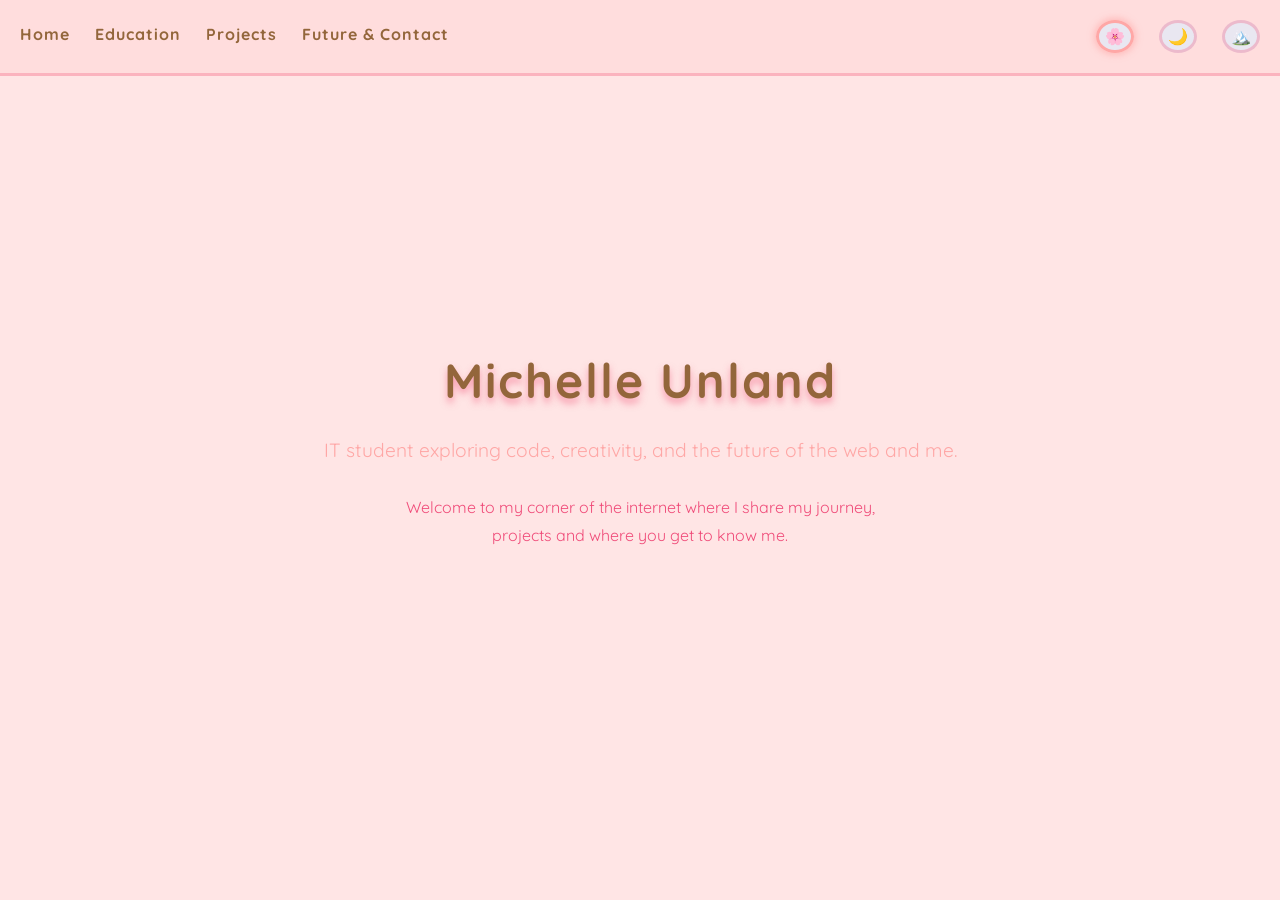
==== index.html @ 3cc12664 "First draft of portfolio" ====
<!DOCTYPE html>
<html lang="en">
<head>
  <meta charset="UTF-8">
  <meta name="Viewport" content="width=device-width", initial-scale="1.0">
  <title>My journey in IT - Michelle Unland</title>
  <link rel="stylesheet" href="style.css">
  <link rel="preconnect" href="https://fonts.googleapis.com">
  <link rel="preconnect" href="https://fonts.gstatic.com" crossorigin>
  <link href="https://fonts.googleapis.com/css2?family=Quicksand:wght@300..700&display=swap" rel="stylesheet">
</head>

<body>

  <!-- === Navigation === -->
  <nav>
    <a href="index.html">Home</a>
    <a href="education.html">Education</a>
    <a href="projects.html">Projects</a>
    <a href="future.html">Future & Contact</a>

  <!-- === Theme buttons === -->
    <button id="theme-pink" class="theme-btn active" title="Cherry Blossom">🌸</button>
    <button id="theme-purple" class="theme-btn" title="Purple Sunset">🌙</button>
    <button id="theme-blue" class="theme-btn" title="Blue Mountain">🏔️</button>

  </nav>



  <!-- === Main content === -->
  <main>
    <div class="hero">
      <h1>Michelle Unland</h1>
      <p class="tagline">IT student exploring code, creativity, and the future of the web and me.</p>
      <p class="subtitle">Welcome to my corner of the internet where I share my journey, projects and where you get to know me.</p>
    </div>
  </main>



  <script src="script.js"></script>
</body>
</html>
---- style.css ----
/* ============================================
   My IT Journey - Michelle Unland
   Aktivitet 5 - Webbprojekt
   ============================================ */


/* --- 1. CSS-variabler: Standardtema (Cherry Blossom) --- */
:root {
  --bg: #ffe5e5;
  --card: #e0ebf9b7;
  --text: #ec275f;
  --heading: #93663b;
  --accent: #ffa7a6;
  --border: rgba(242, 84, 119, 0.3);
  --hover: #ffa7a6;
  --nav-bg: rgba(255, 220, 220, 0.9);
  --txt-shdw: rgba(242, 84, 119, 0.5);
}

/* --- 1b. Tema 2: Purple Sunset/Dark --- */
body.theme-purple-sunset {
  --bg: #0d0b33;
  --card: #4c2f6f;
  --text: #e7c8e7;
  --heading: #c266a7;
  --accent: #c266a7;
  --border: rgba(194, 102, 167, 0.3);
  --hover: #52489f;
  --nav-bg: rgba(28, 25, 91, 0.9);
  --txt-shdw: rgba(120, 64, 123, 0.9);
}

/* 1c. Tema 3: Mountain Lake/Light --- */
body.theme-mountain-lake {
  --bg: #fed6ce;
  --card: #b0cbe6;
  --text: #1d3156;
  --heading: #1d3156;
  --accent: #a4b5d1;
  --border: rgba(164, 181, 209, 0.3);
  --hover: rgba(29, 49, 86, 0.9);
  --nav-bg: rgb(176, 203, 230);
  --txt-shdw: rgba(166, 48, 74, 0.5);
}

/* --- 2. Bas --- */
* {
  margin: 0;
  padding: 0;
  box-sizing: border-box;
}

body {
  background: var(--bg);
  color: var(--text);
  font-family: 'Quicksand', sans-serif;
  line-height: 1.8;
  min-height: 100vh;
  transition: background 0.5s, color 0.5s;
}

/* --- 3. Navigering --- */
nav {
  display: flex;
  justify-content: center;
  gap: 25px;
  padding: 20px;
  background: var(--nav-bg);
  position: sticky;
  top: 0;
  z-index: 100;
  backdrop-filter: blur(10px);
  border-bottom: 3px solid var(--border);
}

nav a {
  color: var(--heading);
  text-decoration: none;
  font-weight: 700;
  letter-spacing: 1px;
  transition: color 0.3;
}

nav a:hover {
  color: var(--hover);
}

/* --- 4. Main --- */
main {
  max-width: 900px;
  margin: 0 auto;
  padding: 60px 20px;
}

/* --- 5. Headers och paragrafer --- */
h1 {
  color: var(--heading);
  font-size: 2.5em;
  font-weight: 500;
  letter-spacing: 2px;
  margin-bottom: 20px;
}

h2 {
  color: var(--heading);
  font-size: 1.5em;
  font-weight: 500;
  letter-spacing: 1px;
  margin-bottom: 15px;
}

p {
  margin-bottom: 15px;
  font-size: 1.1em;
}

/* --- 6. Temaknappar --- */
.theme-btn {
  background: var(--card);
  color: var(--heading);
  border: 3px solid var(--border);
  padding: 4px 6px;
  border-radius: 50%;
  cursor: pointer;
  font-size: 1em;
  transition: all 0.3s;
}

.theme-btn:first-of-type {
  margin-left: auto;
}

.theme-btn:hover {
  background: var(--hover);
  transform: scale(1.1);
}

.theme-btn.active {
  border-color: var(--accent);
  box-shadow: 0 0 10px var(--accent);
}

/* --- 7. Hero-sektion --- */
.hero {
  display: flex;
  flex-direction: column;
  justify-content: center;
  align-items: center;
  min-height: 70vh;
  text-align: center;
}

.hero h1 {
  font-size: 3em;
  margin-bottom: 10px;
  text-shadow: 0 5px 7px var(--txt-shdw);
  font-weight: 700;
}

.hero .tagline {
  font-size: 1.2em;
  color: var(--accent);
  margin-bottom: 25px;
}

.hero .subtitle {
  font-size: 1em;
  opacity: 0.8;
  max-width: 500px;
}

/* --- 8. Timeline --- */
.timeline {
  position: relative;
  padding-left: 30px;
  border-left: 3px solid var(--border);
  margin-left: 10px;
  margin-top: 30px;
}

.timeline-item {
  position: relative;
  margin-bottom: 30px;
}

.timeline-dot {
  position: absolute;
  left: -38px;
  top: 30px;
  width: 13px;
  height: 13px;
  background: var(--accent);
  border-radius: 50%;
  border: 3px solid var(--bg);
}

.timeline-content {
  background: var(--card);
  border: 3px solid var(--border);
  border-radius: 16px;
  padding: 16px 20px;
}

.timeline-content h3 {
  color: var(--heading);
  font-size: 1em;
  font-weight: 700;
  margin-bottom: 20px;
  border-bottom: 3px solid var(--border);
}

.timeline-content p {
  font-size: 0.90em;
  font-weight: 500;
}
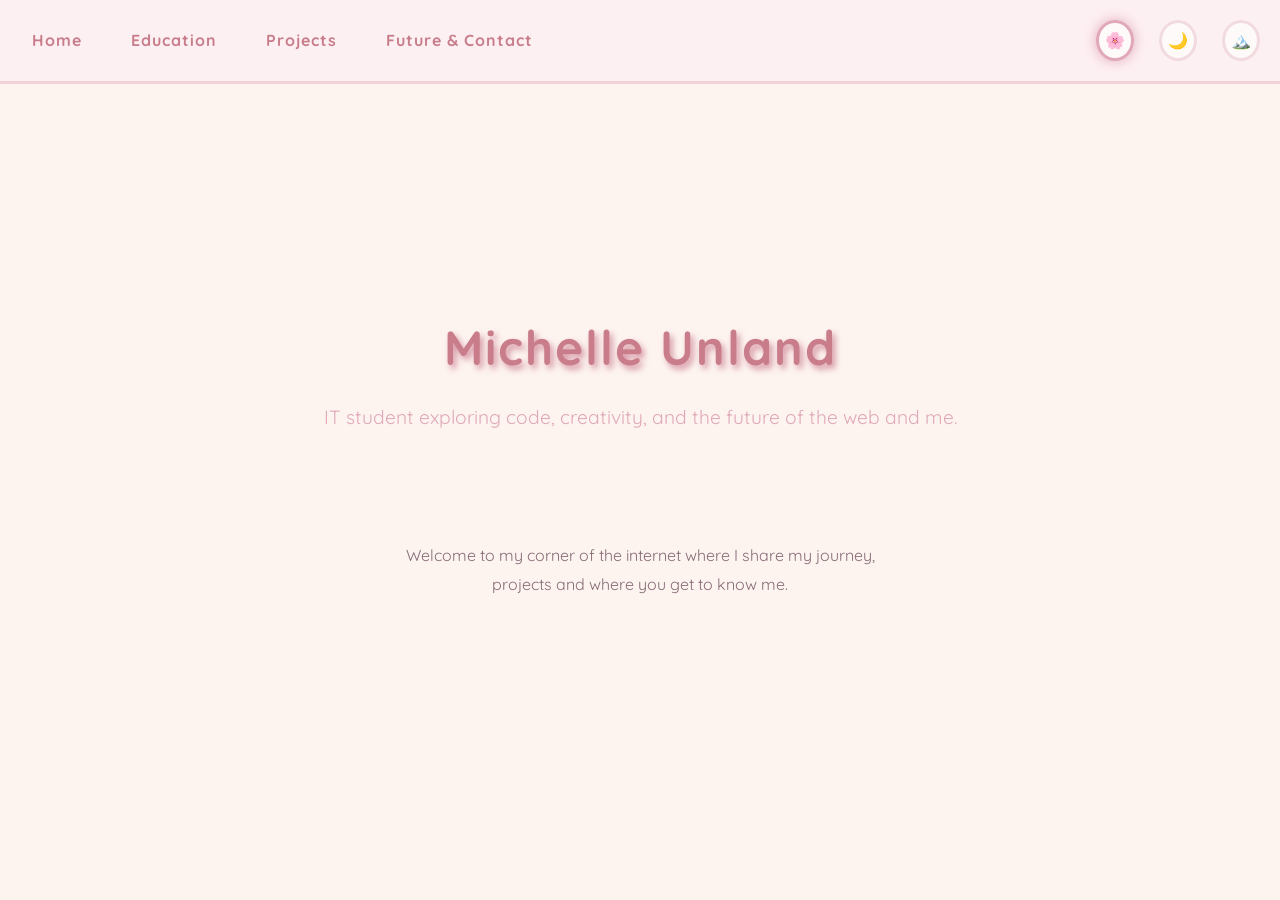
==== commit 6653d4bc: "Changed theme colours" ====
--- a/index.html
+++ b/index.html
@@ -33,6 +33,7 @@
     <div class="hero">
       <h1>Michelle Unland</h1>
       <p class="tagline">IT student exploring code, creativity, and the future of the web and me.</p>
+      <div class="section-divider"></div>
       <p class="subtitle">Welcome to my corner of the internet where I share my journey, projects and where you get to know me.</p>
     </div>
   </main>
--- a/style.css
+++ b/style.css
@@ -6,41 +6,50 @@
 
 /* --- 1. CSS-variabler: Standardtema (Cherry Blossom) --- */
 :root {
-  --bg: #ffe5e5;
-  --card: #e0ebf9b7;
-  --text: #ec275f;
-  --heading: #93663b;
-  --accent: #ffa7a6;
-  --border: rgba(242, 84, 119, 0.3);
-  --hover: #ffa7a6;
-  --nav-bg: rgba(255, 220, 220, 0.9);
-  --txt-shdw: rgba(242, 84, 119, 0.5);
+  --bg: #fdf4f0;
+  --card: #fefaf9;
+  --text: #6b4a5a;
+  --heading: #c97d8b;
+  --accent: #e0a8b8;
+  --border: rgba(201, 125, 139, 0.25);
+  --hover: #b05a6e;
+  --nav-bg: rgba(253, 240, 243, 0.9);
+  --box-shdw: 0 4px 20px rgba(161, 57, 78, 0.666);
+  --divider: rgba(201, 125, 139, 0.15);
+  --nav-hover: rgba(201, 125, 139, 0.2);
+  --hero-glow: 3px 4px 6px rgba(185, 80, 108, 0.6);
 }
 
 /* --- 1b. Tema 2: Purple Sunset/Dark --- */
 body.theme-purple-sunset {
-  --bg: #0d0b33;
-  --card: #4c2f6f;
-  --text: #e7c8e7;
-  --heading: #c266a7;
-  --accent: #c266a7;
-  --border: rgba(194, 102, 167, 0.3);
-  --hover: #52489f;
-  --nav-bg: rgba(28, 25, 91, 0.9);
-  --txt-shdw: rgba(120, 64, 123, 0.9);
+  --bg: #1a1025;
+  --card: #2d1a3a;
+  --text: #e8dced;
+  --heading: #d4a88c;
+  --accent: #c97d8b;
+  --border: rgba(201, 125, 139, 0.3);
+  --hover: #b05a6e;
+  --nav-bg: rgba(26, 16, 37, 0.9);
+  --box-shdw: 0 4px 20px rgba(244, 193, 84, 0.677);
+  --divider: rgba(201, 125, 139, 0.2);
+  --nav-hover: rgba(194, 102, 167, 0.2);
+  --hero-glow: 0 0 20px var(--accent), 0 0 40px var(--accent);
 }
 
 /* 1c. Tema 3: Mountain Lake/Light --- */
 body.theme-mountain-lake {
-  --bg: #fed6ce;
-  --card: #b0cbe6;
-  --text: #1d3156;
-  --heading: #1d3156;
-  --accent: #a4b5d1;
-  --border: rgba(164, 181, 209, 0.3);
-  --hover: rgba(29, 49, 86, 0.9);
-  --nav-bg: rgb(176, 203, 230);
-  --txt-shdw: rgba(166, 48, 74, 0.5);
+  --bg: #1a2833;
+  --card: #243447;
+  --text: #dce8f0;
+  --heading: #8fbfb8;
+  --accent: #b0d0d8;
+  --border: rgba(176, 208, 216, 0.3);
+  --hover: #6fa89e;
+  --nav-bg: rgba(26, 40, 51, 0.9);
+  --box-shdw: 0 4px 20px rgba(101, 206, 235, 0.537);
+  --divider: rgba(176, 208, 216, 0.2);
+  --nav-hover: rgba(176, 208, 216, 0.2);
+  --hero-glow: 0 0 20px var(--accent), 0 0 40px var(--accent);
 }
 
 /* --- 2. Bas --- */
@@ -57,6 +66,13 @@
   line-height: 1.8;
   min-height: 100vh;
   transition: background 0.5s, color 0.5s;
+  animation: fadeIn 0.8s ease-in-out;
+}
+
+/* --- Fade-in animation ---*/
+@keyframes fadeIn {
+  from { opacity: 0; transform: translateY(10px); }
+  to { opacity: 1; transform: translateY(0);}
 }
 
 /* --- 3. Navigering --- */
@@ -66,11 +82,14 @@
   gap: 25px;
   padding: 20px;
   background: var(--nav-bg);
+  backdrop-filter: blur(20px);
+  -webkit-backdrop-filter: blur(20px);
   position: sticky;
   top: 0;
   z-index: 100;
   backdrop-filter: blur(10px);
   border-bottom: 3px solid var(--border);
+  animation: fadeIn 0.8s ease-in-out;
 }
 
 nav a {
@@ -78,11 +97,15 @@
   text-decoration: none;
   font-weight: 700;
   letter-spacing: 1px;
-  transition: color 0.3;
+  transition: all 0.3;
+  padding: 6px 12px;
+  border-radius: 9px;
 }
 
 nav a:hover {
-  color: var(--hover);
+  color: var(--bg);
+  background: var(--hover);
+  box-shadow: var(--box-shdw);
 }
 
 /* --- 4. Main --- */
@@ -112,6 +135,14 @@
 p {
   margin-bottom: 15px;
   font-size: 1.1em;
+}
+
+/* --- Divider --- */
+.section-divider {
+  border: none;
+  height: 2px;
+  background: var(--divider);
+  margin: 40px 0;
 }
 
 /* --- 6. Temaknappar --- */
@@ -132,12 +163,12 @@
 
 .theme-btn:hover {
   background: var(--hover);
-  transform: scale(1.1);
+  transform: scale(1.15);
 }
 
 .theme-btn.active {
   border-color: var(--accent);
-  box-shadow: 0 0 10px var(--accent);
+  box-shadow: 0 0 14px var(--accent);
 }
 
 /* --- 7. Hero-sektion --- */
@@ -155,6 +186,7 @@
   margin-bottom: 10px;
   text-shadow: 0 5px 7px var(--txt-shdw);
   font-weight: 700;
+  text-shadow: var(--hero-glow);
 }
 
 .hero .tagline {
@@ -199,6 +231,14 @@
   border: 3px solid var(--border);
   border-radius: 16px;
   padding: 16px 20px;
+  transition: ease-in-out 0.5s;
+  backdrop-filter: blur(10px);
+  background: rgba(255, 255, 255, 0.05);
+}
+
+.timeline-content:hover {
+  transform: translateY(4px);
+  box-shadow: var(--box-shdw);
 }
 
 .timeline-content h3 {
@@ -212,4 +252,205 @@
 .timeline-content p {
   font-size: 0.90em;
   font-weight: 500;
+}
+
+/* ---9. Projektkort --- */
+.project-grid {
+  display: flex;
+  gap: 20px;
+  flex-wrap: wrap;
+  margin-top: 50px;
+}
+
+.project-card {
+  flex: 1 1 280px;
+  background: var(--card);
+  border: 3px solid var(--border);
+  border-radius: 15px;
+  padding: 20px;
+  text-align: center;
+  transition: box-shadow 0.5s;
+  backdrop-filter: blur(10px);
+  background: rgba(255, 255, 255, 0.05);
+}
+
+.project-card:hover {
+  box-shadow: var(--box-shdw);
+}
+
+.project-img {
+  width: 100%;
+  height: 400px;
+  object-fit: cover;
+  border-radius: 15px;
+  margin-bottom: 20px;
+}
+
+.project-card h3 {
+  color: var(--heading);
+  font-weight: 500;
+  margin-bottom: 5px;
+}
+
+.project-tags {
+  display: flex;
+  justify-content: center;
+  gap: 5px;
+  flex-wrap: wrap;
+  margin: 10px 0;
+}
+
+.project-tags span {
+  background: var(--border);
+  color: var(--text);
+  font-size: 0.75em;
+  padding: 5px 10px;
+  border-radius: 12px;
+}
+
+.btn {
+  display: inline-block;
+  background: var(--accent);
+  color: var(--bg);
+  padding: 10px 20px;
+  border-radius: 20px;
+  text-decoration: none;
+  font-weight: 500;
+  margin-top: 10px;
+  transition: all 0.3s;
+}
+
+.btn:hover {
+  background: var(--hover);
+  transform: translateY(-2px);
+  box-shadow: var(--box-shdw);
+}
+
+/* --- 10. Future & Contact --- */
+.future-section, .contact-section {
+  background: var(--card);
+  border: 1px solid var(--border);
+  border-radius: 15px;
+  padding: 24px;
+  margin-top: 24px;
+  transition: transform 0.3s;
+}
+
+.future-section:hover, .contact-section:hover {
+  transform: translateY(-2px);
+  box-shadow: var(--box-shdw);
+}
+
+.contact-links {
+  display: flex;
+  flex-direction: column;
+  gap: 20px;
+  margin-top: 15px;
+}
+
+.contact-item {
+  display: flex;
+  align-items: center;
+  gap: 10px;
+  background: var(--card);
+  border: 3px solid var(--border);
+  border-radius: 15px;
+  padding: 15px 20px;
+  color: var(--text);
+  text-decoration: none;
+  transition: all 0.3s;
+  max-width: 250px;
+  backdrop-filter: blur(10px);
+  background: rgba(255, 255, 255, 0.05);
+}
+
+.contact-item:hover {
+  background: var(--hover);
+  color: var(--bg);
+}
+
+.contact-icon {
+  font-size: 1.5em;
+}
+
+/* --- 11. Footer --- */
+footer {
+  text-align: center;
+  padding: 40px;
+  color: var(--accent);
+  opacity: 0.7;
+  font-size: 0.9em;
+}
+
+/* --- 12. Media Queries - responsiv design --- */
+
+@media (max-width: 768px) {
+  main {
+    padding: 40px 16px;
+  }
+
+  h1 { 
+    font-size: 2em; 
+  }
+
+  .hero h1 { 
+    font-size: 2.2em; 
+  }
+
+  nav { 
+    gap: 12px; flex-wrap: wrap;
+  }
+
+  nav a {
+    font-size: 0.8em;
+    padding: 4px 8px;
+  }
+
+  .theme-btn {
+    font-size: 0.85em;
+    padding: 5px 8px;
+  }
+
+  .project-card {
+    flex: 1 1 100%;
+  }
+}
+
+
+@media (max-width: 480px) {
+  h1 {
+    font-size: 1.6em;
+  }
+
+  .hero h1 {
+    font-size: 1.8em;
+  }
+
+  .hero .tagline {
+    font-size: 1em;
+  }
+
+  nav {
+    gap: 8px;
+    padding: 10px;
+  }
+
+  nav a {
+    font-size: 0.7em;
+  }
+
+  .timeline {
+    padding-left: 20px;
+    margin-left: 5px;
+  }
+
+  .timeline-dot {
+    left: -27px;
+    width: 10px;
+    height: 10px;
+  }
+
+  .contact-item {
+    max-width: 100%;
+  }
 }
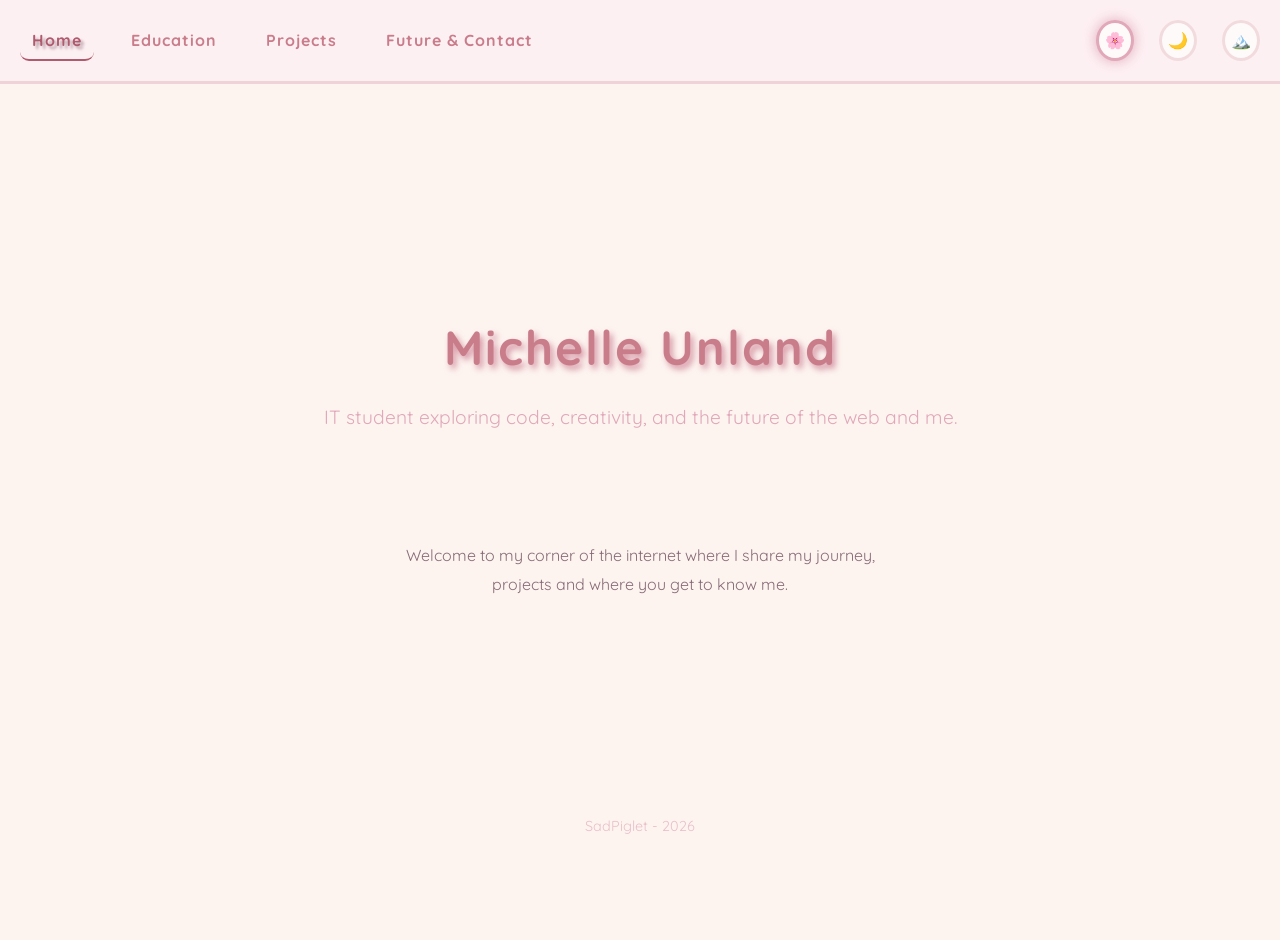
==== commit d3037e47: "CSS fine-tuning, added back to top button" ====
--- a/index.html
+++ b/index.html
@@ -4,6 +4,7 @@
   <meta charset="UTF-8">
   <meta name="Viewport" content="width=device-width", initial-scale="1.0">
   <title>My journey in IT - Michelle Unland</title>
+    <link rel="icon" href="data:image/svg+xml,<svg xmlns='http://www.w3.org/2000/svg' viewBox='0 0 100 100'><text y='80' font-size='80'>🐷</text></svg>">
   <link rel="stylesheet" href="style.css">
   <link rel="preconnect" href="https://fonts.googleapis.com">
   <link rel="preconnect" href="https://fonts.gstatic.com" crossorigin>
@@ -14,10 +15,10 @@
 
   <!-- === Navigation === -->
   <nav>
-    <a href="index.html">Home</a>
-    <a href="education.html">Education</a>
-    <a href="projects.html">Projects</a>
-    <a href="future.html">Future & Contact</a>
+    <a href="index.html" class="active">Home</a>
+    <a href="education.html" >Education</a>
+    <a href="projects.html" >Projects</a>
+    <a href="future.html" >Future & Contact</a>
 
   <!-- === Theme buttons === -->
     <button id="theme-pink" class="theme-btn active" title="Cherry Blossom">🌸</button>
@@ -36,9 +37,12 @@
       <div class="section-divider"></div>
       <p class="subtitle">Welcome to my corner of the internet where I share my journey, projects and where you get to know me.</p>
     </div>
+
+
+    <footer>SadPiglet - 2026</footer>
   </main>
 
-
+  <button id="back-to-top" title="Back to top">↑</button>
 
   <script src="script.js"></script>
 </body>
--- a/style.css
+++ b/style.css
@@ -18,6 +18,8 @@
   --divider: rgba(201, 125, 139, 0.15);
   --nav-hover: rgba(201, 125, 139, 0.2);
   --hero-glow: 3px 4px 6px rgba(185, 80, 108, 0.6);
+  --nav-active-shadow: 3px 3px 3px rgba(80, 30, 50, 0.4);
+  --nav-active-color: var(--hover);
 }
 
 /* --- 1b. Tema 2: Purple Sunset/Dark --- */
@@ -33,7 +35,12 @@
   --box-shdw: 0 4px 20px rgba(244, 193, 84, 0.677);
   --divider: rgba(201, 125, 139, 0.2);
   --nav-hover: rgba(194, 102, 167, 0.2);
-  --hero-glow: 0 0 20px var(--accent), 0 0 40px var(--accent);
+  --hero-glow: 
+    0 4px 8px rgba(0, 0, 0, 0.5), 
+    0 0 20px var(--accent), 
+    0 0 40px var(--accent);
+  --nav-active-shadow: 0 0 10px var(--accent);
+  --nav-active-color: var(--accent);
 }
 
 /* 1c. Tema 3: Mountain Lake/Light --- */
@@ -49,7 +56,12 @@
   --box-shdw: 0 4px 20px rgba(101, 206, 235, 0.537);
   --divider: rgba(176, 208, 216, 0.2);
   --nav-hover: rgba(176, 208, 216, 0.2);
-  --hero-glow: 0 0 20px var(--accent), 0 0 40px var(--accent);
+  --hero-glow: 
+    0 4px 8px rgba(0, 0, 0, 0.5), 
+    0 0 20px var(--accent), 
+    0 0 40px var(--accent);
+  --nav-active-shadow: 0 0 10px var(--accent);
+  --nav-active-color: var(--accent);
 }
 
 /* --- 2. Bas --- */
@@ -67,6 +79,10 @@
   min-height: 100vh;
   transition: background 0.5s, color 0.5s;
   animation: fadeIn 0.8s ease-in-out;
+}
+
+html {
+  scroll-behavior: smooth;
 }
 
 /* --- Fade-in animation ---*/
@@ -97,7 +113,7 @@
   text-decoration: none;
   font-weight: 700;
   letter-spacing: 1px;
-  transition: all 0.3;
+  transition: ease-in-out 0.5s;
   padding: 6px 12px;
   border-radius: 9px;
 }
@@ -105,6 +121,42 @@
 nav a:hover {
   color: var(--bg);
   background: var(--hover);
+  box-shadow: var(--box-shdw);
+}
+
+nav a.active {
+  color: var(--nav-active-color);
+  border-bottom: 2px solid var(--nav-active-color);
+  padding-bottom: 4px;
+  text-shadow: var(--nav-active-shadow);
+}
+
+/* --- 3b - Back to top-knapp ---*/
+#back-to-top {
+  position: fixed;
+  bottom: 20px;
+  right: 20px;
+  background: var(--card);
+  color: var(--heading);
+  border: 2px solid var(--border);
+  padding: 10px 15px;
+  border-radius: 50%;
+  cursor: pointer;
+  font-size: 1.2em;
+  z-index: 100;
+  transition: all 0.3s;
+  opacity: 0;
+  pointer-events: none;
+}
+
+#back-to-top.visible {
+  opacity: 1;
+  pointer-events: auto;
+}
+
+#back-to-top:hover {
+  background: var(--hover);
+  color: var(--bg);
   box-shadow: var(--box-shdw);
 }
 
@@ -272,10 +324,12 @@
   transition: box-shadow 0.5s;
   backdrop-filter: blur(10px);
   background: rgba(255, 255, 255, 0.05);
+  transition: ease-in-out 0.5s;
 }
 
 .project-card:hover {
   box-shadow: var(--box-shdw);
+  transform: translateY(-10px);
 }
 
 .project-img {
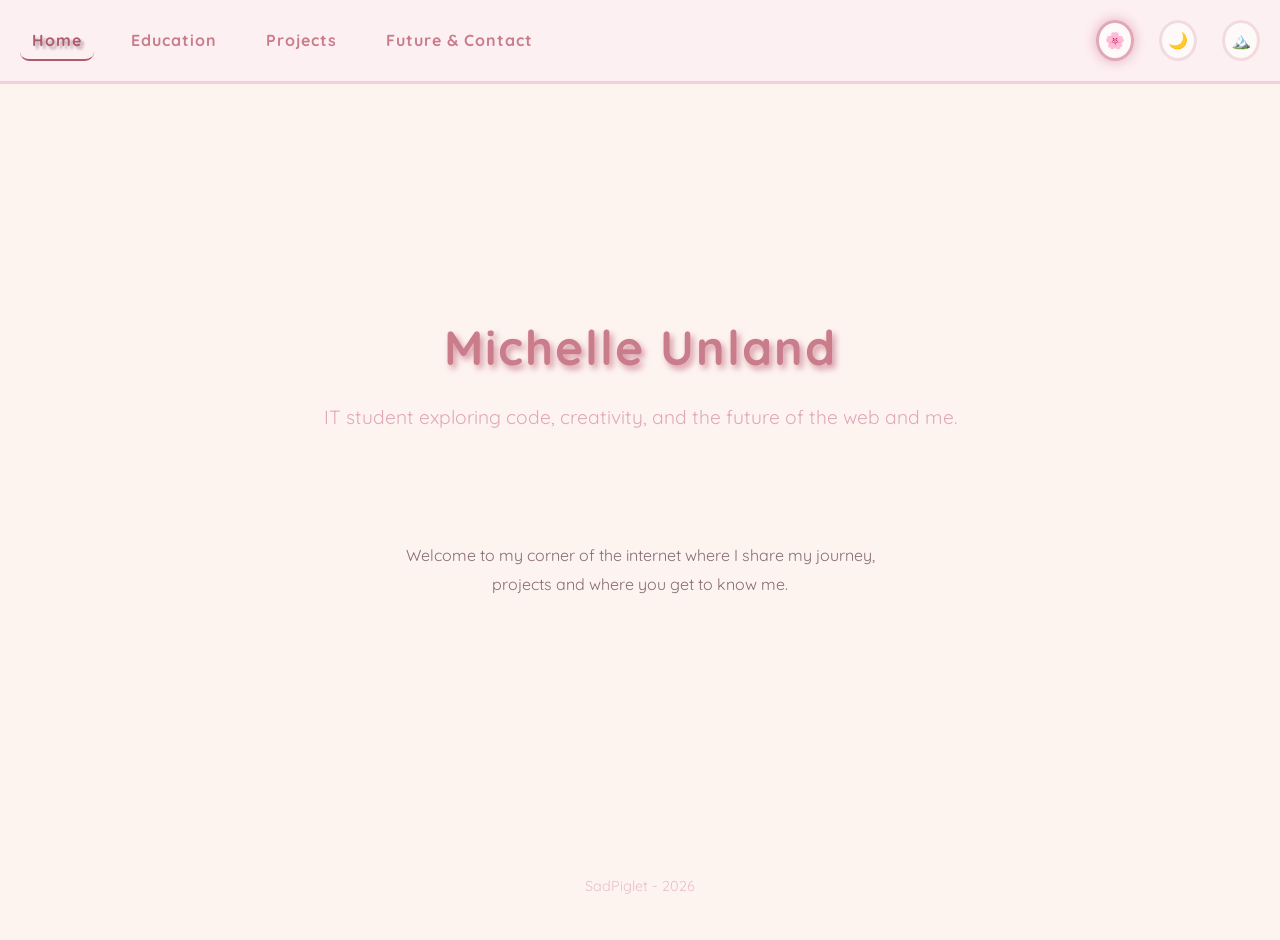
==== commit ccf5f2b5: "Added expand button" ====
--- a/index.html
+++ b/index.html
@@ -2,7 +2,7 @@
 <html lang="en">
 <head>
   <meta charset="UTF-8">
-  <meta name="Viewport" content="width=device-width", initial-scale="1.0">
+  <meta name="viewport" content="width=device-width, initial-scale=1.0">
   <title>My journey in IT - Michelle Unland</title>
     <link rel="icon" href="data:image/svg+xml,<svg xmlns='http://www.w3.org/2000/svg' viewBox='0 0 100 100'><text y='80' font-size='80'>🐷</text></svg>">
   <link rel="stylesheet" href="style.css">
@@ -39,9 +39,11 @@
     </div>
 
 
-    <footer>SadPiglet - 2026</footer>
+    
   </main>
 
+  <footer>SadPiglet - 2026</footer>
+  
   <button id="back-to-top" title="Back to top">↑</button>
 
   <script src="script.js"></script>
--- a/style.css
+++ b/style.css
@@ -325,6 +325,7 @@
   backdrop-filter: blur(10px);
   background: rgba(255, 255, 255, 0.05);
   transition: ease-in-out 0.5s;
+  align-self: flex-start;
 }
 
 .project-card:hover {
@@ -378,6 +379,47 @@
   background: var(--hover);
   transform: translateY(-2px);
   box-shadow: var(--box-shdw);
+}
+
+/* Expanderbar detalj-sektion */
+.expand-btn {
+  background: none;
+  border: 2px solid var(--border);
+  color: var(--accent);
+  padding: 6px 14px;
+  border-radius: 8px;
+  cursor: pointer;
+  font-family: 'Quicksand', sans-serif;
+  font-size: 0.85em;
+  margin: 8px 0;
+  transition: all 0.3s;
+}
+
+.expand-btn:hover  {
+  background: var(--nav-hover);
+}
+
+.expand-btn.open {
+  background: var(--accent);
+  color: var(--bg);
+}
+
+.project-details {
+  max-height: 0;
+  overflow: hidden;
+  transition: max-height 0.4s ease-out;
+  text-align: left;
+  font-size: 0.9em;
+}
+
+.project-details.open {
+  max-height: 500px;
+  transition: max-height 0.5s ease-in;
+}
+
+.project-details p {
+  margin: 8px 0;
+  opacity: 0.85;
 }
 
 /* --- 10. Future & Contact --- */
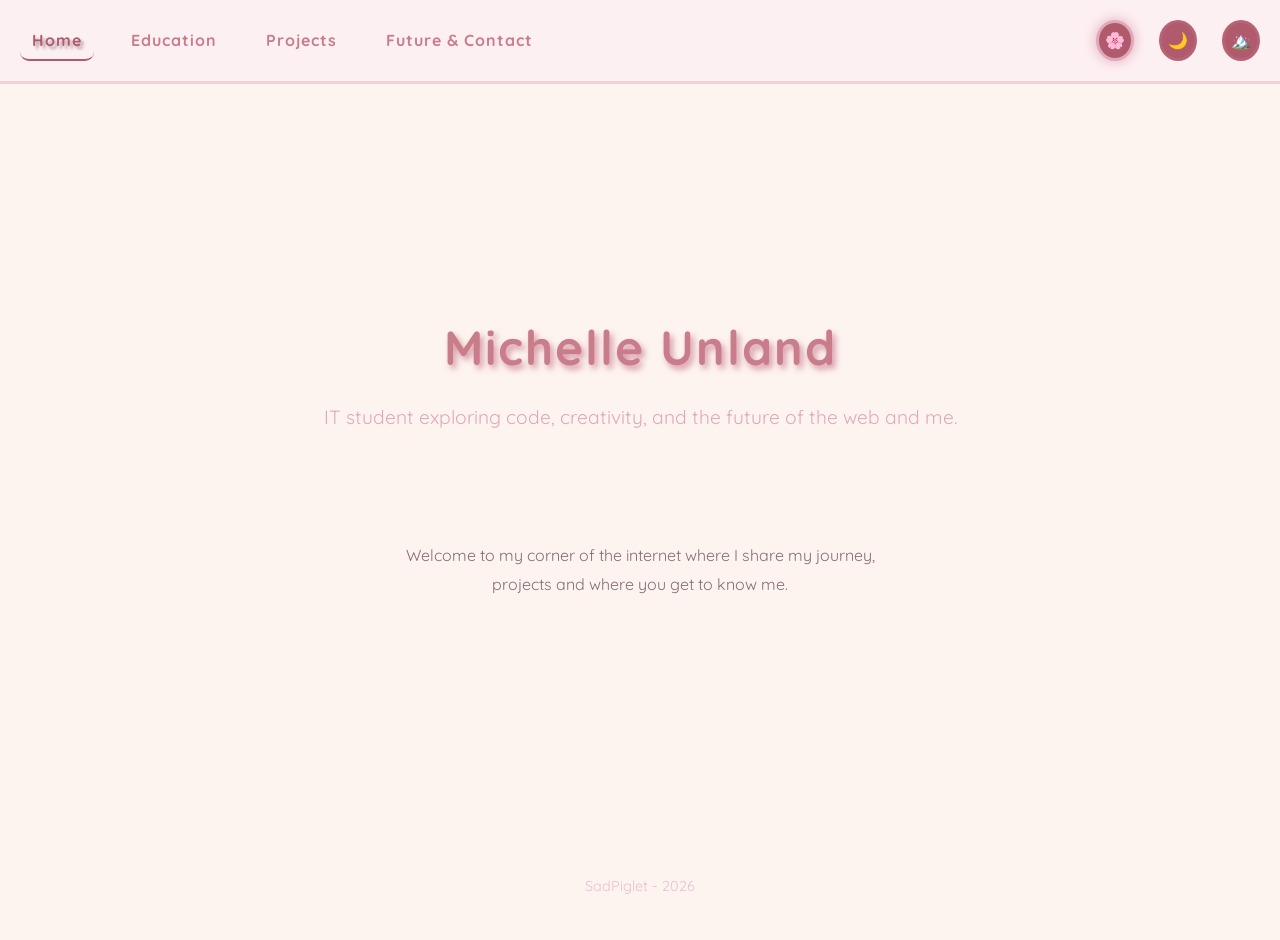
==== commit d861c04d: "Added ARIA labels" ====
--- a/index.html
+++ b/index.html
@@ -14,16 +14,16 @@
 <body>
 
   <!-- === Navigation === -->
-  <nav>
+  <nav aria-label="Main navigation">
     <a href="index.html" class="active">Home</a>
     <a href="education.html" >Education</a>
     <a href="projects.html" >Projects</a>
     <a href="future.html" >Future & Contact</a>
 
   <!-- === Theme buttons === -->
-    <button id="theme-pink" class="theme-btn active" title="Cherry Blossom">🌸</button>
-    <button id="theme-purple" class="theme-btn" title="Purple Sunset">🌙</button>
-    <button id="theme-blue" class="theme-btn" title="Blue Mountain">🏔️</button>
+    <button id="theme-pink" class="theme-btn active" aria-label="Cherry Blossom theme">🌸</button>
+    <button id="theme-purple" class="theme-btn" aria-label="Purple Sunset theme">🌙</button>
+    <button id="theme-blue" class="theme-btn" aria-label="Blue Mountain theme">🏔️</button>
 
   </nav>
 
@@ -44,7 +44,7 @@
 
   <footer>SadPiglet - 2026</footer>
   
-  <button id="back-to-top" title="Back to top">↑</button>
+  <button id="back-to-top" aria-label="Scroll to top of page" title="Back to top">↑</button>
 
   <script src="script.js"></script>
 </body>
--- a/style.css
+++ b/style.css
@@ -20,6 +20,8 @@
   --hero-glow: 3px 4px 6px rgba(185, 80, 108, 0.6);
   --nav-active-shadow: 3px 3px 3px rgba(80, 30, 50, 0.4);
   --nav-active-color: var(--hover);
+  --btn-bg: #b05a6e;
+  --btn-text: #ffffff;
 }
 
 /* --- 1b. Tema 2: Purple Sunset/Dark --- */
@@ -41,6 +43,8 @@
     0 0 40px var(--accent);
   --nav-active-shadow: 0 0 10px var(--accent);
   --nav-active-color: var(--accent);
+  --btn-bg: var(--accent);
+  --btn-text: var(--bg);
 }
 
 /* 1c. Tema 3: Mountain Lake/Light --- */
@@ -62,6 +66,8 @@
     0 0 40px var(--accent);
   --nav-active-shadow: 0 0 10px var(--accent);
   --nav-active-color: var(--accent);
+  --btn-bg: var(--accent);
+  --btn-text: var(--bg);
 }
 
 /* --- 2. Bas --- */
@@ -136,8 +142,8 @@
   position: fixed;
   bottom: 20px;
   right: 20px;
-  background: var(--card);
-  color: var(--heading);
+  background: var(--btn-bg);
+  color: var(--btn-text);
   border: 2px solid var(--border);
   padding: 10px 15px;
   border-radius: 50%;
@@ -199,8 +205,8 @@
 
 /* --- 6. Temaknappar --- */
 .theme-btn {
-  background: var(--card);
-  color: var(--heading);
+  background: var(--btn-bg);
+  color: var(--btn-text);
   border: 3px solid var(--border);
   padding: 4px 6px;
   border-radius: 50%;
@@ -365,8 +371,8 @@
 
 .btn {
   display: inline-block;
-  background: var(--accent);
-  color: var(--bg);
+  background: var(--btn-bg);
+  color: var(--btn-text);
   padding: 10px 20px;
   border-radius: 20px;
   text-decoration: none;
